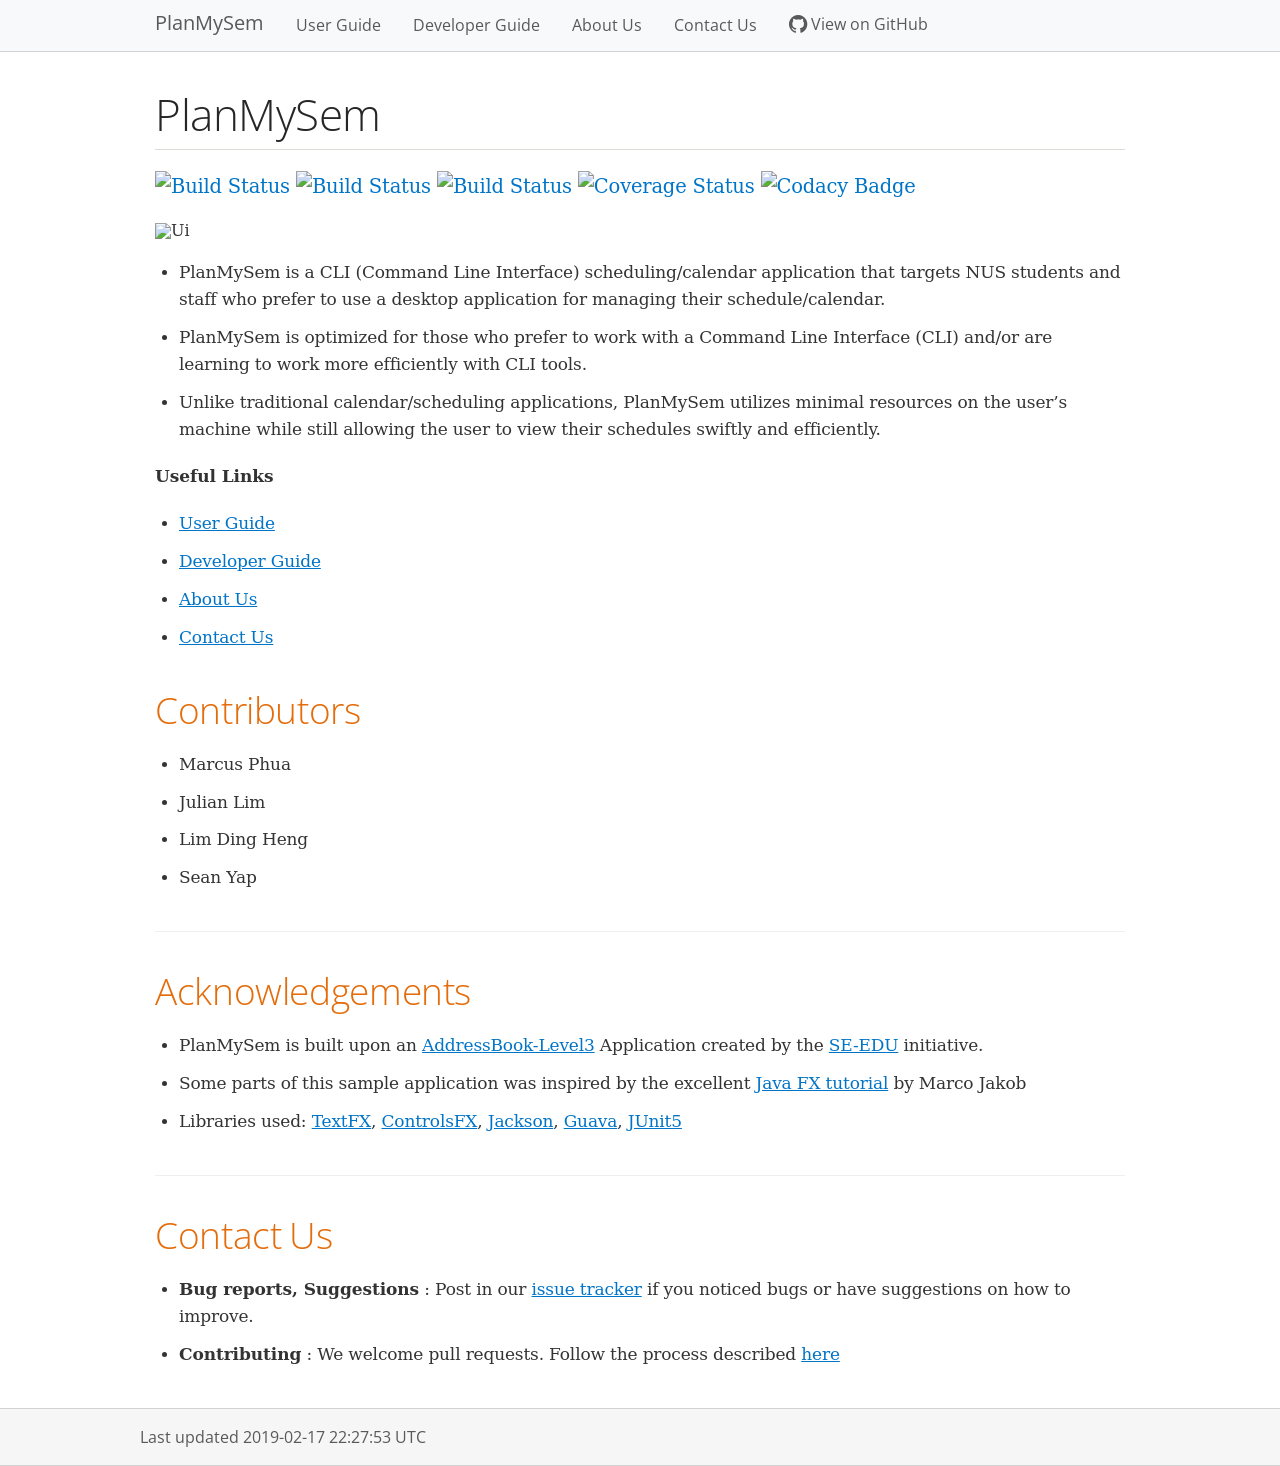
==== index.html @ ee7a78cf "Rebuild pages at 435166f253c32deecd6e95a04941c7889bc7d70e" ====
<!DOCTYPE html><html lang="en"><head><meta charset="UTF-8"><!--[if IE]><meta http-equiv="X-UA-Compatible" content="IE=edge"><![endif]--><meta name="viewport" content="width=device-width, initial-scale=1.0"><meta name="generator" content="Asciidoctor 1.5.6.1"><title>PlanMySem</title><link rel="stylesheet" href="stylesheets/gh-pages.css">
<link rel="stylesheet" href="https://cdnjs.cloudflare.com/ajax/libs/font-awesome/4.5.0/css/font-awesome.min.css">
<link rel="stylesheet" href="stylesheets/coderay-asciidoctor.css"></head><body class="article"><div id="site-header"><nav class="navbar navbar-light bg-light"><div class="container"><a class="navbar-brand" href="index.html">PlanMySem</a><ul class="navbar-nav"><li class="nav-item"><a class="nav-link" href="UserGuide.html">User Guide</a></li><li class="nav-item"><a class="nav-link" href="DeveloperGuide.html">Developer Guide</a></li><li class="nav-item"><a class="nav-link" href="AboutUs.html">About Us</a></li><li class="nav-item"><a class="nav-link" href="ContactUs.html">Contact Us</a></li><li class="navitem"><a class="nav-link" href="https://github.com/CS2113-AY1819S2-T08-3/main"><span class="fa fa-github fa-lg" aria-hidden="true"></span>&nbsp;View on GitHub</a></li></ul></div></nav></div><div id="header"><h1>PlanMySem</h1></div><div id="content"><div id="preamble">
<div class="sectionbody">
<div class="paragraph">
<p><a href="https://travis-ci.org/CS2113-AY1819S2-T08-3/main"><span class="image"><img src="https://travis-ci.org/CS2113-AY1819S2-T08-3/main.svg?branch=master" alt="Build Status"></span></a>
<a href="https://ci.appveyor.com/project/seanieyap/main-r8jp5"><span class="image"><img src="https://ci.appveyor.com/api/projects/status/nmi13f89dmx9yasg?svg=true" alt="Build Status"></span></a>
<a href="https://app.netlify.com/sites/planmysem/deploys"><span class="image"><img src="https://api.netlify.com/api/v1/badges/6c19b45b-dbdd-4eff-afe2-200356d6ebb4/deploy-status" alt="Build Status"></span></a>
<a href="https://coveralls.io/github/CS2113-AY1819S2-T08-3/main?branch=master"><span class="image"><img src="https://coveralls.io/repos/github/CS2113-AY1819S2-T08-3/main/badge.svg?branch=master" alt="Coverage Status"></span></a>
<a href="https://www.codacy.com/app/seanieyap/main_2?utm_source=github.com&amp;utm_medium=referral&amp;utm_content=CS2113-AY1819S2-T08-3/main&amp;utm_campaign=Badge_Grade"><span class="image"><img src="https://api.codacy.com/project/badge/Grade/2000e781292e43ee986c807589ceee27" alt="Codacy Badge"></span></a></p>
</div>
<div class="imageblock">
<div class="content">
<img src="images/Ui.png" alt="Ui">
</div>
</div>
<div class="ulist">
<ul>
<li>
<p>PlanMySem is a CLI (Command Line Interface) scheduling/calendar application that targets NUS students and staff who prefer to use a desktop application for managing their schedule/calendar.</p>
</li>
<li>
<p>PlanMySem is optimized for those who prefer to work with a Command Line Interface (CLI) and/or are learning to work more efficiently with CLI tools.</p>
</li>
<li>
<p>Unlike traditional calendar/scheduling applications, PlanMySem utilizes minimal resources on the user’s machine while still allowing the user to view their schedules swiftly and efficiently.</p>
</li>
</ul>
</div>
<div class="paragraph">
<p><strong>Useful Links</strong></p>
</div>
<div class="ulist">
<ul>
<li>
<p><a href="UserGuide.html">User Guide</a></p>
</li>
<li>
<p><a href="DeveloperGuide.html">Developer Guide</a></p>
</li>
<li>
<p><a href="AboutUs.html">About Us</a></p>
</li>
<li>
<p><a href="ContactUs.html">Contact Us</a></p>
</li>
</ul>
</div>
</div>
</div>
<div class="sect1">
<h2 id="contributors"><a class="link" href="#contributors">Contributors</a></h2>
<div class="sectionbody">
<div class="ulist">
<ul>
<li>
<p>Marcus Phua</p>
</li>
<li>
<p>Julian Lim</p>
</li>
<li>
<p>Lim Ding Heng</p>
</li>
<li>
<p>Sean Yap</p>
</li>
</ul>
</div>
</div>
</div>
<div class="sect1">
<h2 id="acknowledgements"><a class="link" href="#acknowledgements">Acknowledgements</a></h2>
<div class="sectionbody">
<div class="ulist">
<ul>
<li>
<p>PlanMySem is built upon an <a href="https://github.com/se-edu/addressbook-level3">AddressBook-Level3</a> Application created by the <a href="https://github.com/se-edu/">SE-EDU</a> initiative.</p>
</li>
<li>
<p>Some parts of this sample application was inspired by the excellent <a href="http://code.makery.ch/library/javafx-8-tutorial/">Java FX tutorial</a> by Marco Jakob</p>
</li>
<li>
<p>Libraries used: <a href="https://github.com/TestFX/TestFX">TextFX</a>, <a href="https://bitbucket.org/controlsfx/controlsfx/">ControlsFX</a>, <a href="https://github.com/FasterXML/jackson">Jackson</a>, <a href="https://github.com/google/guava">Guava</a>, <a href="https://github.com/junit-team/junit5">JUnit5</a></p>
</li>
</ul>
</div>
</div>
</div>
<div class="sect1">
<h2 id="contact-us"><a class="link" href="#contact-us">Contact Us</a></h2>
<div class="sectionbody">
<div class="ulist">
<ul>
<li>
<p><strong>Bug reports, Suggestions</strong> : Post in our <a href="https://github.com/CS2113-AY1819S2-T08-3/main/issues">issue tracker</a>
if you noticed bugs or have suggestions on how to improve.</p>
</li>
<li>
<p><strong>Contributing</strong> : We welcome pull requests. Follow the process described <a href="https://github.com/oss-generic/process">here</a></p>
</li>
</ul>
</div>
</div>
</div></div><div id="footer"><div class="container"><div id="footer-text">Last updated 2019-02-17 22:27:53 UTC</div></div></div></body></html>
---- stylesheets/gh-pages.css ----
@import url(https://fonts.googleapis.com/css?family=Montserrat|Open+Sans);
@import "asciidoctor.css"; /* Default asciidoc style framework - important */

/* Custom block: details */

.sidebarblock.details > .content {
    border-left: .25rem solid rgba(0, 0, 0, 0.1);
}

.sidebarblock.details > .content {
    padding-left: .5rem
}

.sidebarblock.details {
    background-color: transparent;
    border: none;
    padding-bottom: 0;
    padding-top: 0;
}

/* Overrides for asciidoctor.css */

a {
    color: #0074c7;
}

h1,
#content h1 > a.link,
h2,
h2 > a.link,
h3,
h3 > a.link,
#toctitle,
#toctitle > a.link,
.sidebarblock > .content > .title,
.sidebarblock > .content > .title > a.link,
h4,
h4 > a.link,
h5,
h5 > a.link,
h6,
h6 > a.link {
    color: #e46c0a;
}

.subheader,
.admonitionblock td.content > .title,
.audioblock > .title,
.exampleblock > .title,
.imageblock > .title,
.listingblock > .title,
.literalblock > .title,
.stemblock > .title,
.openblock > .title,
.paragraph > .title,
.quoteblock > .title,
table.tableblock > .title,
.verseblock > .title,
.videoblock > .title,
.dlist > .title,
.olist > .title,
.ulist > .title,
.qlist > .title,
.hdlist > .title {
    color: rgb(197, 90, 17);
}

@media screen {
    #footer {
        background-color: #f6f6f6;
        border-top: 1px #d2d2d2 solid;
        border-bottom: 1px #d2d2d2 solid;
        font-family: "Open Sans", "DejaVu Sans", sans-serif;
    }

    #footer-text {
        color: #595959;
        line-height: 1;
    }
}

/* Utilities */

.container {
    width: 100%;
    max-width: 62.5rem;
    margin-left: auto;
    margin-right: auto;
}

/* Colors */

.bg-light {
    background-color: #f8f9fa;
}

.bg-lighter {
    background-color: #fbfbfb;
}


/* Navbar */

.navbar {
    display: flex;
    flex-wrap: nowrap;
    justify-content: center;
    font-family: "Open Sans", "DejaVu Sans", sans-serif;
    font-size: 1rem;
    padding: 0px 1rem;
}

.navbar-lg {
    font-size: 1.3rem;
}

.navbar-light {
    border-bottom: 1px #d2d2d2 solid;
}

.navbar a {
    text-decoration: none;
}

.navbar-light a {
    color: #595959;
}

.navbar-light a:hover,
.navbar-light a:focus {
    color: #000000;
}

.navbar a.active,
.navbar a.active:hover,
.navbar a.active:focus {
    font-weight: bold;
}

.navbar-light a.active,
.navbar-light a.active:hover,
.navbar-light a.active:focus {
    color: #000000;
}

.navbar-light .nav-link {
    border-bottom: 2px transparent solid;
}

.navbar-light .nav-link.active {
    border-bottom: 2px #e46c0a solid;
}

.navbar-lg .nav-link.active {
    border-bottom: 0;
}

.navbar > .container {
    display: flex;
    flex-wrap: wrap;
    justify-content: center;
}

.navbar-brand {
    display: inline-block;
    margin-right: 1rem;
    padding: 0.8125rem 0rem;
    padding-left: 0.9375rem;
    font-size: 1.25rem;
}

.navbar-brand img {
    height: 1.4rem;
    margin: 0rem 0.4rem;
    padding: 0;
    vertical-align: middle;
}

.navbar-lg .navbar-brand {
    font-size: 1.7rem;
}

.navbar-lg .navbar-brand img {
    height: 2.3rem;
}

.navbar-nav {
    display: flex;
    flex-wrap: wrap;
    flex-grow: 1;
    align-items: center;
    margin: 0px;
    padding: 0px;
    list-style: none;
    line-height: inherit;
}

.nav-link {
    display: block;
    margin: 0px;
    border: 0px;
    padding: 1rem 1rem;
}

/* Do not display site header on print mediums */
@media print {
    #seedu-header {
        display: none;
    }

    #site-header {
        display: none;
    }
}
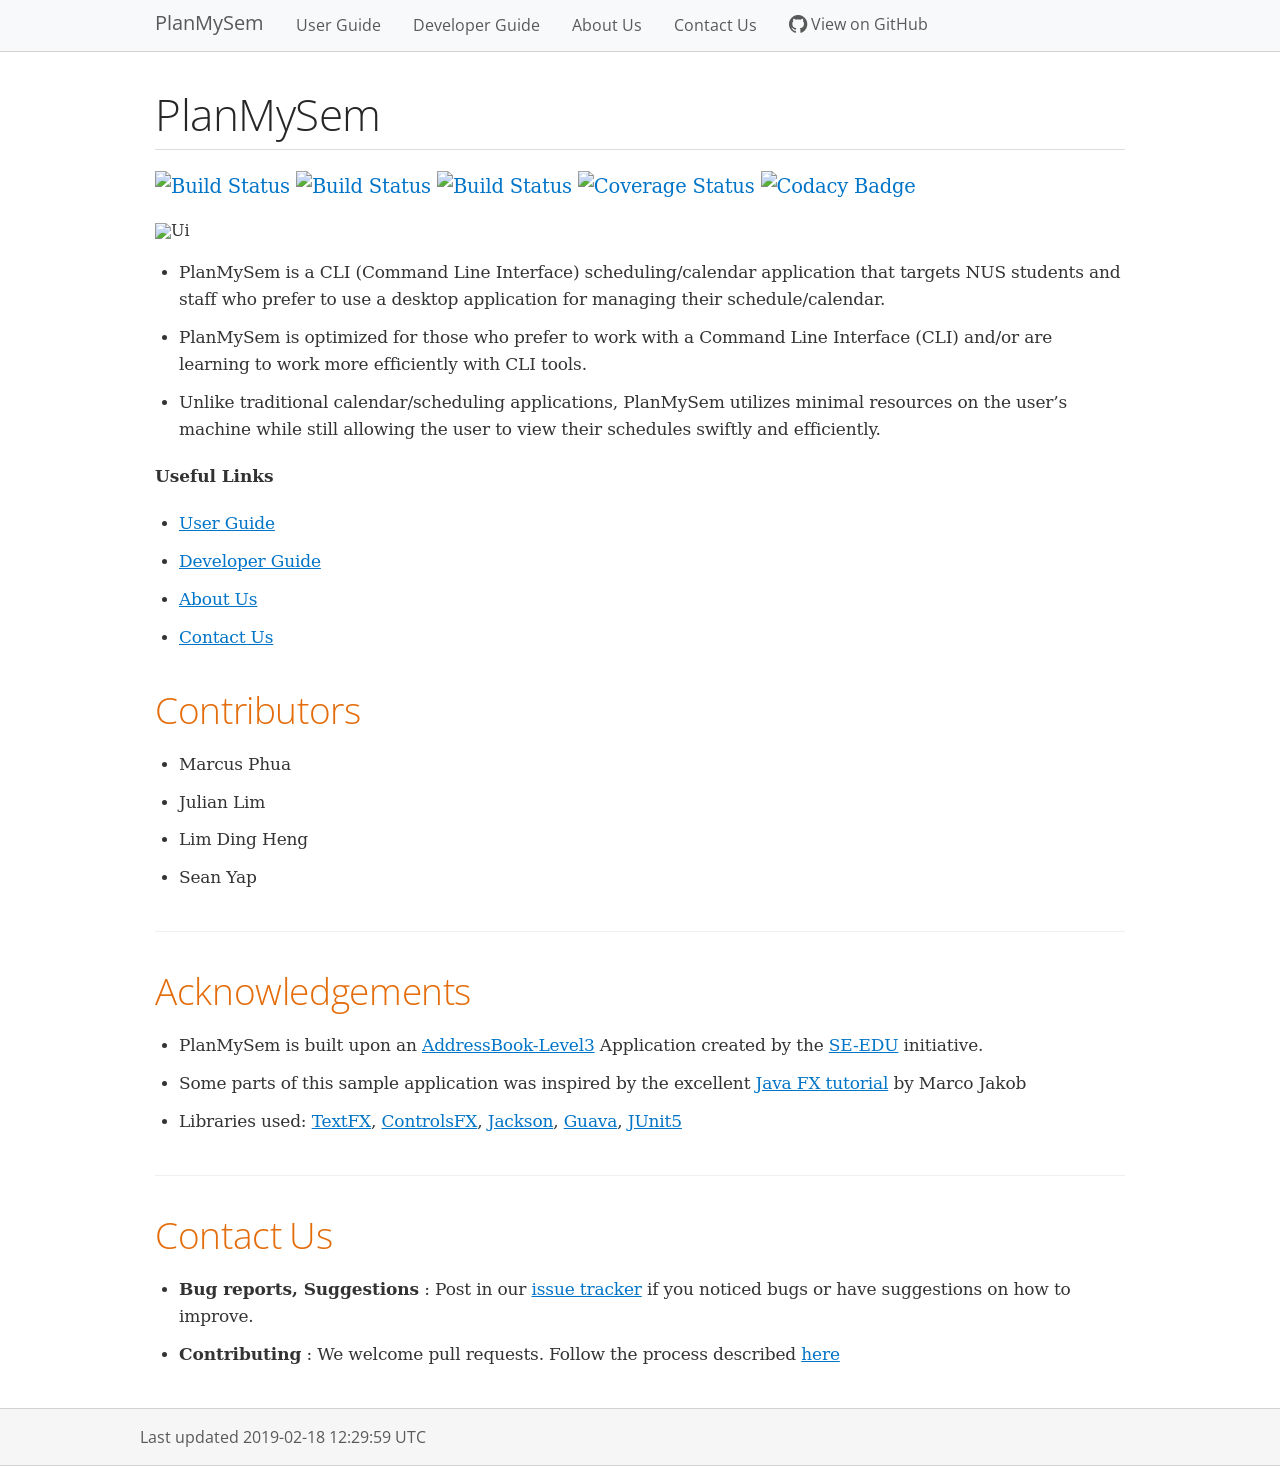
==== commit a12f3787: "Rebuild pages at bdc14d5f2c21a35ecd5a41ce4ab7aab619721631" ====
--- a/index.html
+++ b/index.html
@@ -102,4 +102,4 @@
 </ul>
 </div>
 </div>
-</div></div><div id="footer"><div class="container"><div id="footer-text">Last updated 2019-02-17 22:27:53 UTC</div></div></div></body></html>+</div></div><div id="footer"><div class="container"><div id="footer-text">Last updated 2019-02-18 12:29:59 UTC</div></div></div></body></html>
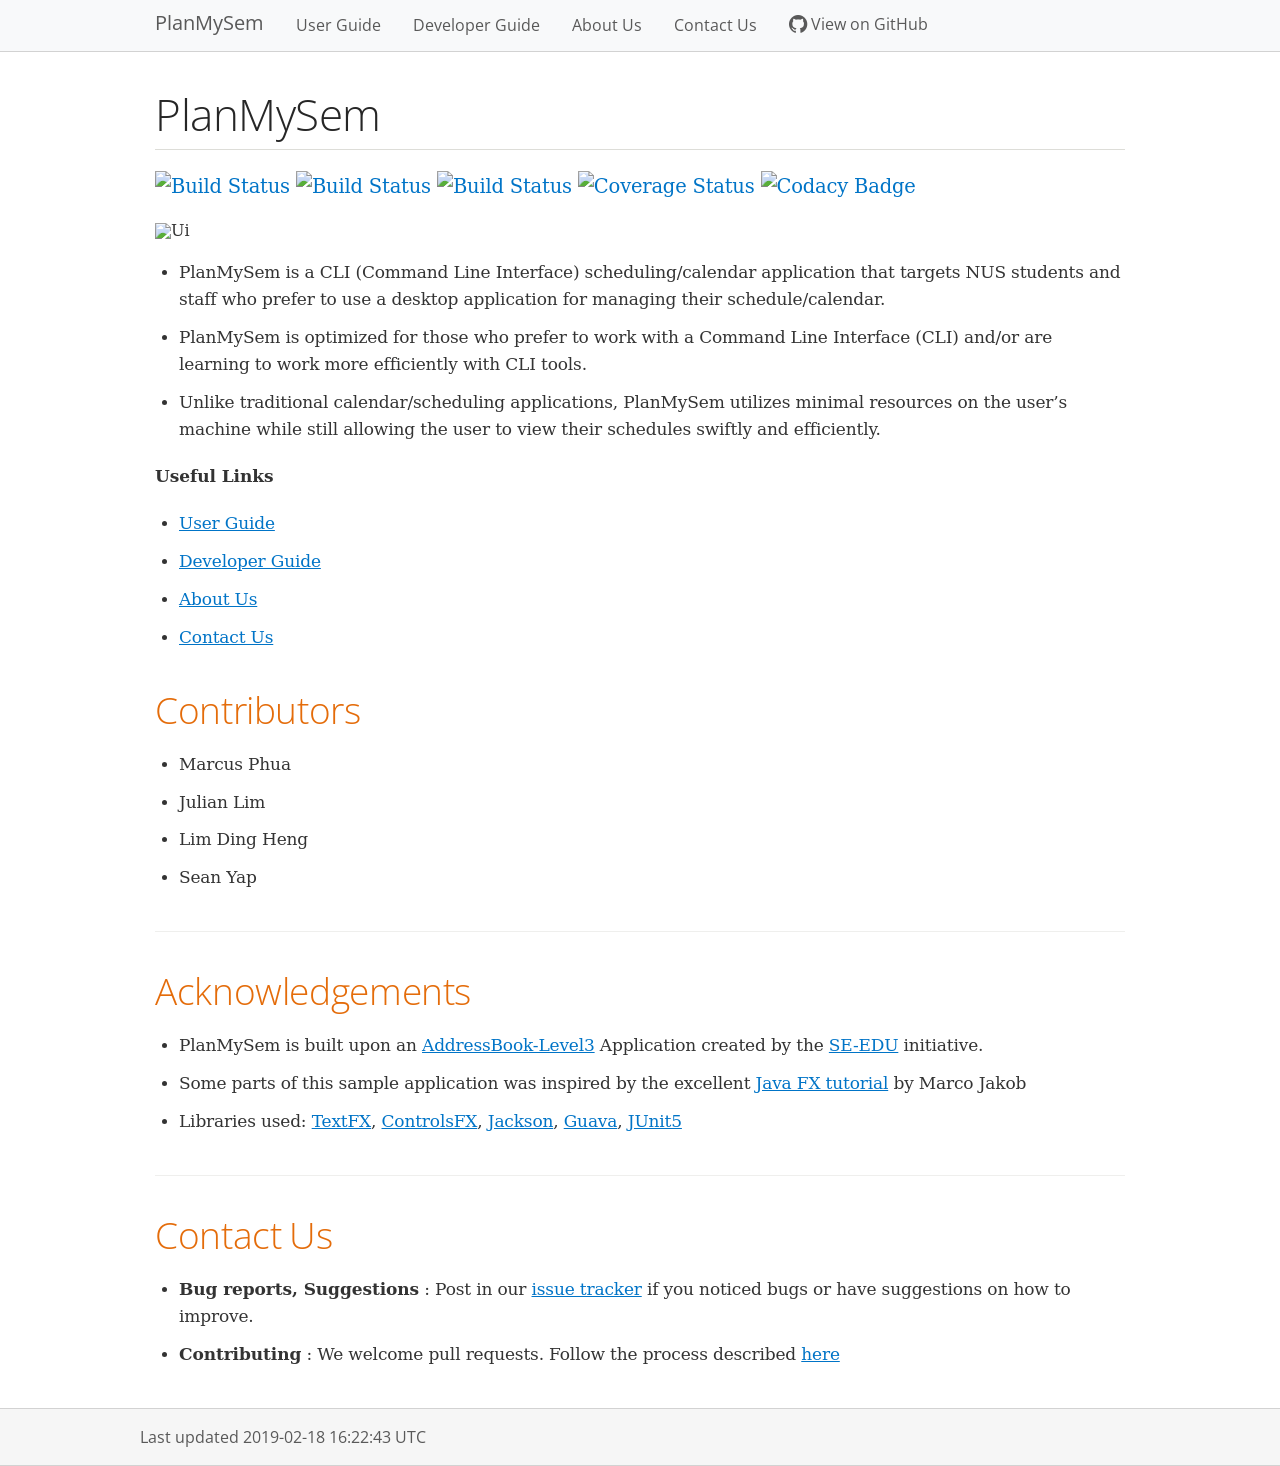
==== commit 56136806: "Rebuild pages at cc8f06991873370adf7a40170aadc4f6ca75e13d" ====
--- a/index.html
+++ b/index.html
@@ -102,4 +102,4 @@
 </ul>
 </div>
 </div>
-</div></div><div id="footer"><div class="container"><div id="footer-text">Last updated 2019-02-18 12:29:59 UTC</div></div></div></body></html>+</div></div><div id="footer"><div class="container"><div id="footer-text">Last updated 2019-02-18 16:22:43 UTC</div></div></div></body></html>
